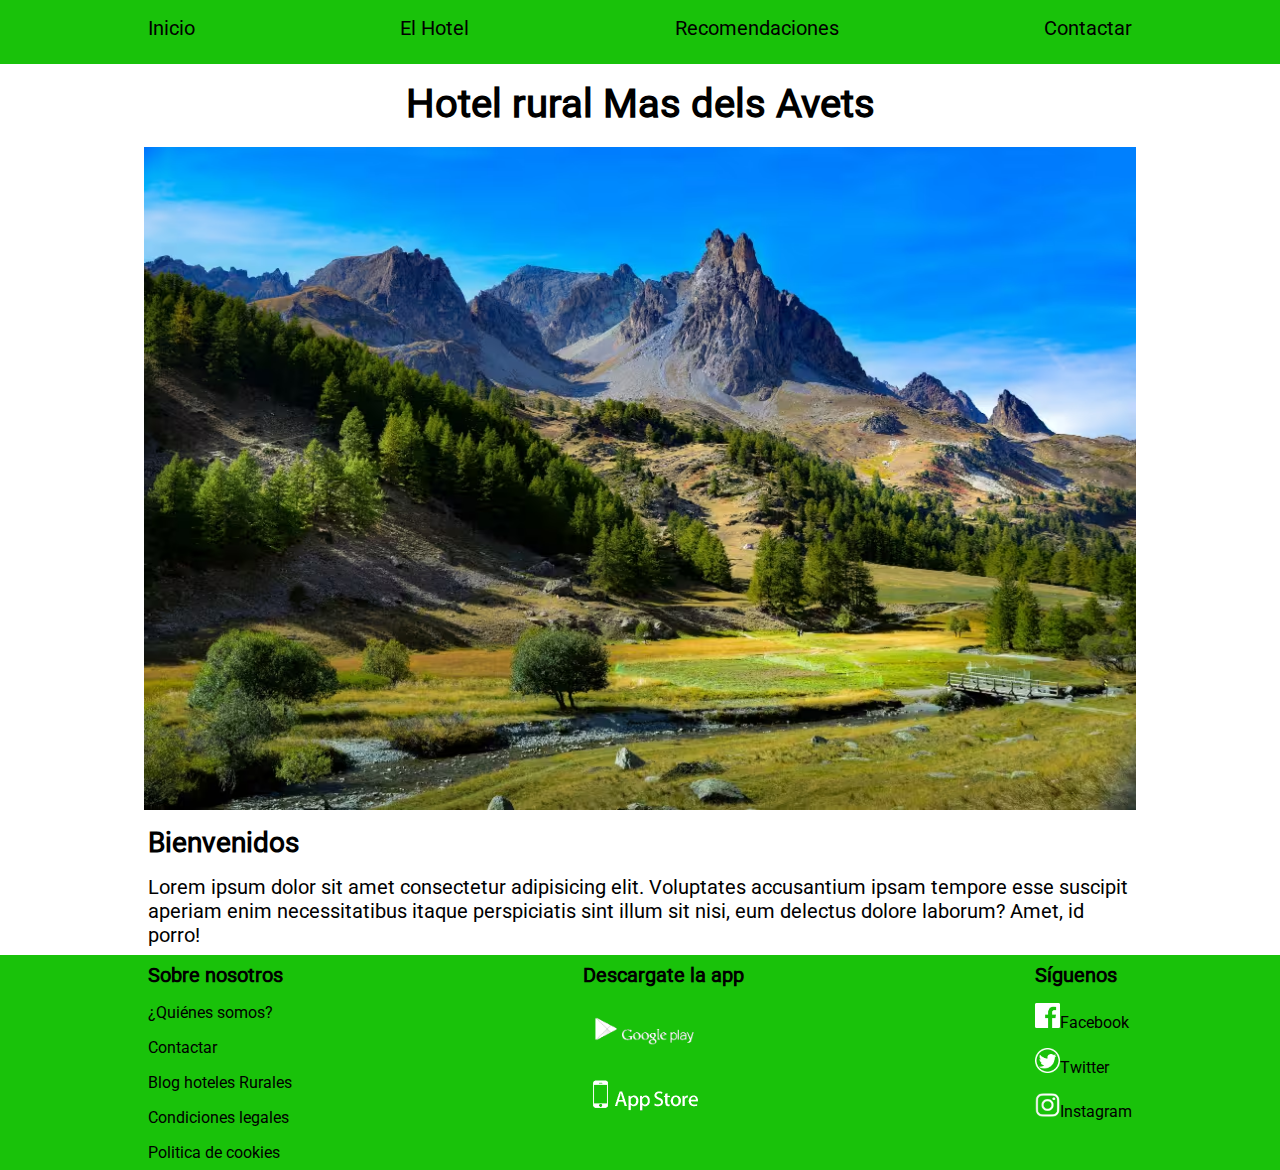
==== contactar.html @ 589c116c "avanzando" ====
<!DOCTYPE html>
<html lang="es">
<head>
    <meta charset="UTF-8">
    <meta name="viewport" content="width=device-width, initial-scale=1.0">
    <meta name="author" content="Andres Diaz for bewsystems by anondiaz" />
    <meta name="description" content="La mejor ubicación para tu escapada rural" />
    <meta name="keywords" content="Paseos por la montaña, Ruta rural" />
    <link rel="shortcut icon" href="img/favicon.ico" type="image/x-icon" />
    <title>Inicio - Mas dels Avets</title>
    <link rel="stylesheet" href="css/style.css" />
</head>
<body>
    <header>
        
    </header>
    <nav>
        <div>
            <ul>
                <li><a href="./index.html">Inicio</a></li>
                <li><a href="./hotel.html">El Hotel</a></li>
                <li><a href="./recomendaciones.html">Recomendaciones</a></li>
                <li><a href="./contactar.html">Contactar</a></li>
            </ul>
        </div>
    </nav>
    <main>
        <section>
            <div>
                <h1 tabindex="0">Hotel rural Mas dels Avets</h1>
                <img src="img/hermosa-vista-montanas-rocosas-arboles.avif" alt="Espectacular vista de las montañas y del valle">
            </div>
            <div>
                <h2 tabindex="0">
                Bienvenidos
                </h2>
                <p tabindex="0">
                Lorem ipsum dolor sit amet consectetur adipisicing elit. Voluptates accusantium ipsam tempore esse suscipit aperiam enim necessitatibus itaque perspiciatis sint illum sit nisi, eum delectus dolore laborum? Amet, id porro!
                </p>
            </div>
        </section>
    </main>
    <footer>
        <div class="pie_pagina">
            <div class="enlaces">
                <h2>
                Sobre nosotros
                </h2>
                <ul>
                    <li><a href="./quienes_somos.html">¿Quiénes somos?</a></li>
                    <li><a href="./contactar.html">Contactar</a></li>
                    <li><a href="https://blog.hotelesrurales.com">Blog hoteles Rurales</a></li>
                    <li><a href="./legal.html">Condiciones legales</a></li>
                    <li><a href="./cookies.html">Politica de cookies</a></li>
                </ul>   
            </div>
            <div class="apps">
                <h2>
                Descargate la app
                </h2>
                <ul>
                    <li><a href="https://play.google.com/store/apps/details?id=com.escapadarural.app.viajeros"><img src="img/google-play2.png" alt="Descargar la aplicación en Google Play"></a></li>
                    <li><a href="https://play.google.com/store/apps/details?id=com.escapadarural.app.viajeros"><img src="img/apple-store2.png" alt="Descargar la aplicación en la Apple Store"></a></li>
                </ul>   
            </div>
            <div class="links_rrss">
                <h2>
                Síguenos
                </h2>
                <ul>
                    <li><a href="https://facebook.com"><img src="img/png-transparent-facebook.png" alt="">Facebook</a></li>
                    <li><a href="https://x.com"><img src="img/png-transparent-twitter.png" alt="">Twitter</a></li>
                    <li><a href="https://instagram.com"><img src="img/png-transparent-instagram.png" alt="">Instagram</a></li>
                </ul>
            </div>
        </div>
    </footer>
    <script src="js/script.js"></script>
</body>
</html>
---- css/style.css ----
/* Traemos las fuentes de nuestro servidor */

@font-face {
    font-family: "Roboto";
    src: url("../fonts/Roboto-Regular.woff2") format("woff2"),
        url("../fonts/Roboto-Regular.woff") format("woff"),
        url("../fonts/Roboto-Regular.ttf");
    font-weight: normal;
    font-style: normal;
    font-display: swap;
}

/* Establecemos unos minimos para poder gestionar los elementos*/

* {
    margin: 0;
    padding: 0;
    box-sizing: border-box;
    font-family: Roboto, Arial, Helvetica, sans-serif;
}

:root {
    --width_xl: 1000px;
    --primary_color: #19c20a;
    --text_color: black;
    --enfasis_color: red;
}

/* Ayuda a definir estructura y distribución de los elementos, comentar cuando ya no sea necesario */
/* div {
  border: 2px solid black;
} */

nav {
    background-color: var(--primary_color);
    position: sticky;
    top: 0px;
    div {
        max-width: var(--width_xl);
        margin: 0 auto;
        height: 4rem;
        ul {
            padding: 1rem 0.5rem;
            display: flex;
            justify-content: space-between;
        }
    }
    li {
        
        list-style: none;
        
        
    }
    a {
        text-decoration: none;
        font-size: 1.25rem;
        color: var(--text_color);
    }
}

h1 {
    text-align: center;
    padding: 1rem;
    font-size: 2.5rem;
}

main {
    section {
        max-width: var(--width_xl);
        margin: 0 auto;
    }
    div {
        img {
            padding: 0.25rem;  
            max-width: 100%;
        }
        h2 {
            padding: 0.5rem;
            font-size: 1.75rem;
        }
        p {
            padding: 0.5rem;
            font-size: 1.25rem;
        }
    }
}

footer {
    background-color: var(--primary_color);
    .pie_pagina {
        margin: 0 auto;
        max-width: var(--width_xl);
        display: flex;
        justify-content: space-between;
    }
    h2 {
        padding: 0.5rem;
        font-size: 1.25rem;
    }
    ul {
        list-style: none;
        display: flex;
        flex-direction: column;
        justify-content: space-evenly;
    }
    li {
        padding: 0.5rem;
    }
    a {
        text-decoration: none;
        font-size: 1rem;
        color: var(--text_color);
    }
    .apps {
        img {
            width: 125px;
        }
    }
    .links_rrss {
        img {
            width: 25px;
        }
    }
    
}
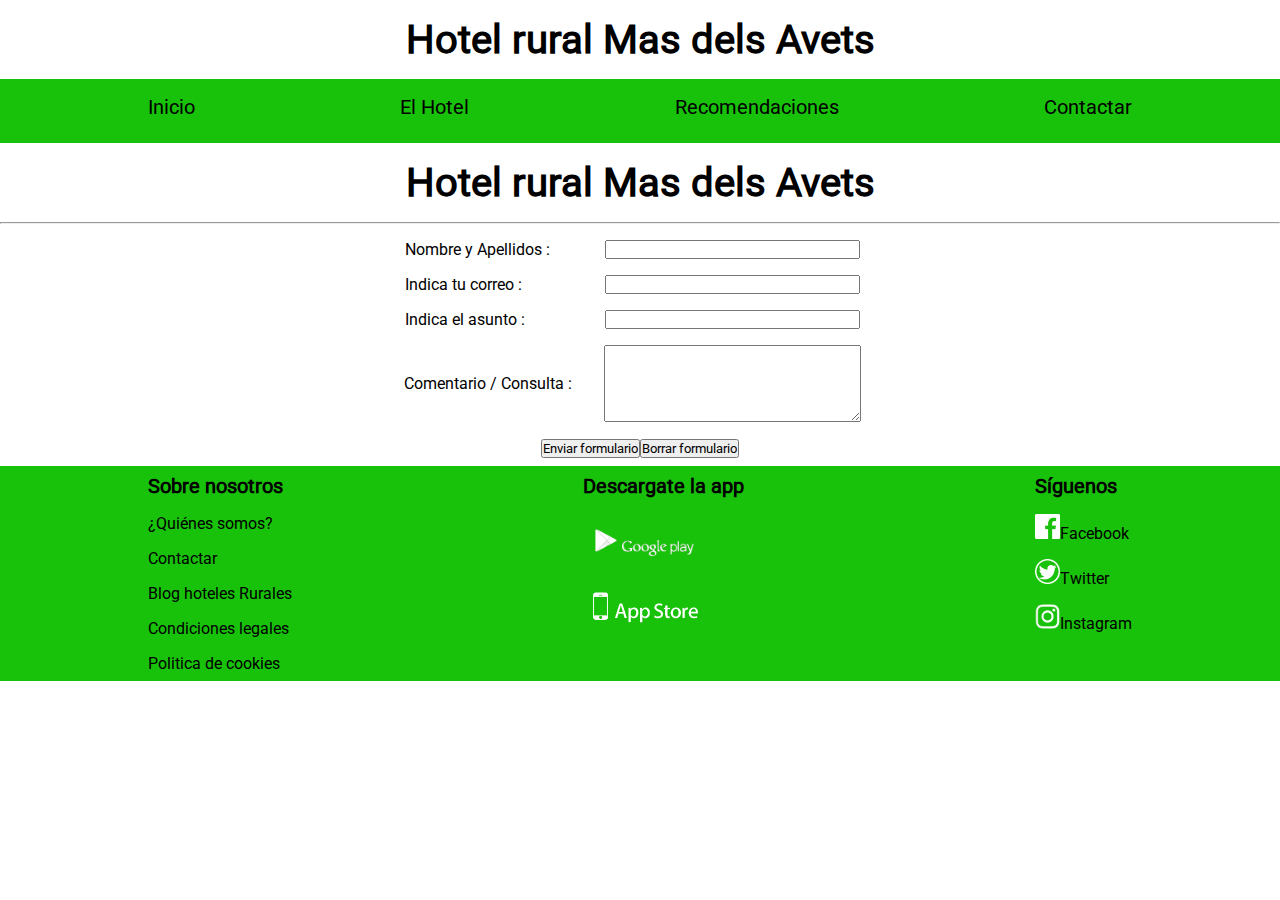
==== commit a7e9be16: "avanzando" ====
--- a/contactar.html
+++ b/contactar.html
@@ -7,12 +7,14 @@
     <meta name="description" content="La mejor ubicación para tu escapada rural" />
     <meta name="keywords" content="Paseos por la montaña, Ruta rural" />
     <link rel="shortcut icon" href="img/favicon.ico" type="image/x-icon" />
-    <title>Inicio - Mas dels Avets</title>
+    <title>Contactar - Mas dels Avets</title>
     <link rel="stylesheet" href="css/style.css" />
 </head>
 <body>
     <header>
-        
+        <div>
+            <h1 tabindex="0">Hotel rural Mas dels Avets</h1>
+        </div>
     </header>
     <nav>
         <div>
@@ -28,16 +30,40 @@
         <section>
             <div>
                 <h1 tabindex="0">Hotel rural Mas dels Avets</h1>
-                <img src="img/hermosa-vista-montanas-rocosas-arboles.avif" alt="Espectacular vista de las montañas y del valle">
             </div>
-            <div>
-                <h2 tabindex="0">
-                Bienvenidos
-                </h2>
-                <p tabindex="0">
-                Lorem ipsum dolor sit amet consectetur adipisicing elit. Voluptates accusantium ipsam tempore esse suscipit aperiam enim necessitatibus itaque perspiciatis sint illum sit nisi, eum delectus dolore laborum? Amet, id porro!
-                </p>
-            </div>
+        </section>
+        <hr>
+        <section>
+            <form action="#" name="contacto">
+                <div class="datos superior">
+                    <label for="nombre">Nombre y Apellidos : </label>
+                    <input type="text" name="nombre" id="nombre" required pattern="[A-Za-z\sàáèéìíòóùúÀÁÈÉÌÍÒÓÙÚçÇñÑ-]{2,}" aria-label="Escribe tu nombre y apellidos" aria-describedby="errorNombre" aria-invalid="true">
+                    <p id="errorNombre"></p>
+                </div>
+                <div class="datos">
+                    <label for="email">Indica tu correo : </label>
+                    <input type="email" name="email" id="email" required aria-label="Escribe tu direccion de email" aria-describedby="errorCorreo" aria-invalid="true">
+                    <p id="errorCorreo"></p>
+                </div>
+                <div class="datos">
+                    <label for="asunto">Indica el asunto : </label>
+                    <input type="text" name="asunto" id="asunto" required aria-label="Escribe un asunto" aria-describedby="errorAsunto" aria-invalid="true">
+                    <p id="errorAsunto"></p>
+                </div>
+                <div class="datos">
+                    <label for="comentario">Comentario / Consulta : </label>
+                    <textarea cols="30" rows="5" id="comentario" required aria-label="Escribe tu comentario o petición" aria-describedby="errorComentario" aria-invalid="true"></textarea>
+                    <p id="errorComentario"></p>
+                </div>
+                <div class="botones">
+                    <div>
+                        <input type="submit" value="Enviar formulario">
+                    </div>
+                    <div>
+                        <input type="reset" value="Borrar formulario">
+                    </div>
+                </div>
+            </form>
         </section>
     </main>
     <footer>
@@ -47,11 +73,11 @@
                 Sobre nosotros
                 </h2>
                 <ul>
-                    <li><a href="./quienes_somos.html">¿Quiénes somos?</a></li>
+                    <li><a href="#">¿Quiénes somos?</a></li>
                     <li><a href="./contactar.html">Contactar</a></li>
-                    <li><a href="https://blog.hotelesrurales.com">Blog hoteles Rurales</a></li>
-                    <li><a href="./legal.html">Condiciones legales</a></li>
-                    <li><a href="./cookies.html">Politica de cookies</a></li>
+                    <li><a href="https://blog.hotelesrurales.es">Blog hoteles Rurales</a></li>
+                    <li><a href="#">Condiciones legales</a></li>
+                    <li><a href="#">Politica de cookies</a></li>
                 </ul>   
             </div>
             <div class="apps">
@@ -59,8 +85,8 @@
                 Descargate la app
                 </h2>
                 <ul>
-                    <li><a href="https://play.google.com/store/apps/details?id=com.escapadarural.app.viajeros"><img src="img/google-play2.png" alt="Descargar la aplicación en Google Play"></a></li>
-                    <li><a href="https://play.google.com/store/apps/details?id=com.escapadarural.app.viajeros"><img src="img/apple-store2.png" alt="Descargar la aplicación en la Apple Store"></a></li>
+                    <li><a href="https://play.google.com/store/apps/"><img src="img/google-play2.avif" alt="Descargar la aplicación en Google Play"></a></li>
+                    <li><a href="https://www.apple.com/es/app-store/"><img src="img/apple-store2.avif" alt="Descargar la aplicación en la Apple Store"></a></li>
                 </ul>   
             </div>
             <div class="links_rrss">
@@ -68,9 +94,9 @@
                 Síguenos
                 </h2>
                 <ul>
-                    <li><a href="https://facebook.com"><img src="img/png-transparent-facebook.png" alt="">Facebook</a></li>
-                    <li><a href="https://x.com"><img src="img/png-transparent-twitter.png" alt="">Twitter</a></li>
-                    <li><a href="https://instagram.com"><img src="img/png-transparent-instagram.png" alt="">Instagram</a></li>
+                    <li><a href="https://facebook.com"><img src="img/png-transparent-facebook.avif" alt="">Facebook</a></li>
+                    <li><a href="https://x.com"><img src="img/png-transparent-twitter.avif" alt="">Twitter</a></li>
+                    <li><a href="https://instagram.com"><img src="img/png-transparent-instagram.avif" alt="">Instagram</a></li>
                 </ul>
             </div>
         </div>
--- a/css/style.css
+++ b/css/style.css
@@ -122,4 +122,41 @@
         }
     }
     
+}
+
+/* main > hr {
+
+} */
+.positivo {
+
+}
+.negativo {
+    
+}
+
+form {
+    display: flex;
+    flex-direction: column;
+    align-items: center;
+    .datos {
+        padding: 0.5rem;
+        display: flex;
+        justify-content: space-between;
+        align-items: center;
+        label {
+            width: 200px;
+        }
+        input {
+            width: 255px;
+        }
+    }
+    .botones {
+        padding: 0.5rem;
+        display: flex;
+        justify-content: space-between;
+    }
+    .superior {
+        padding-top: 1rem;
+    }
+
 }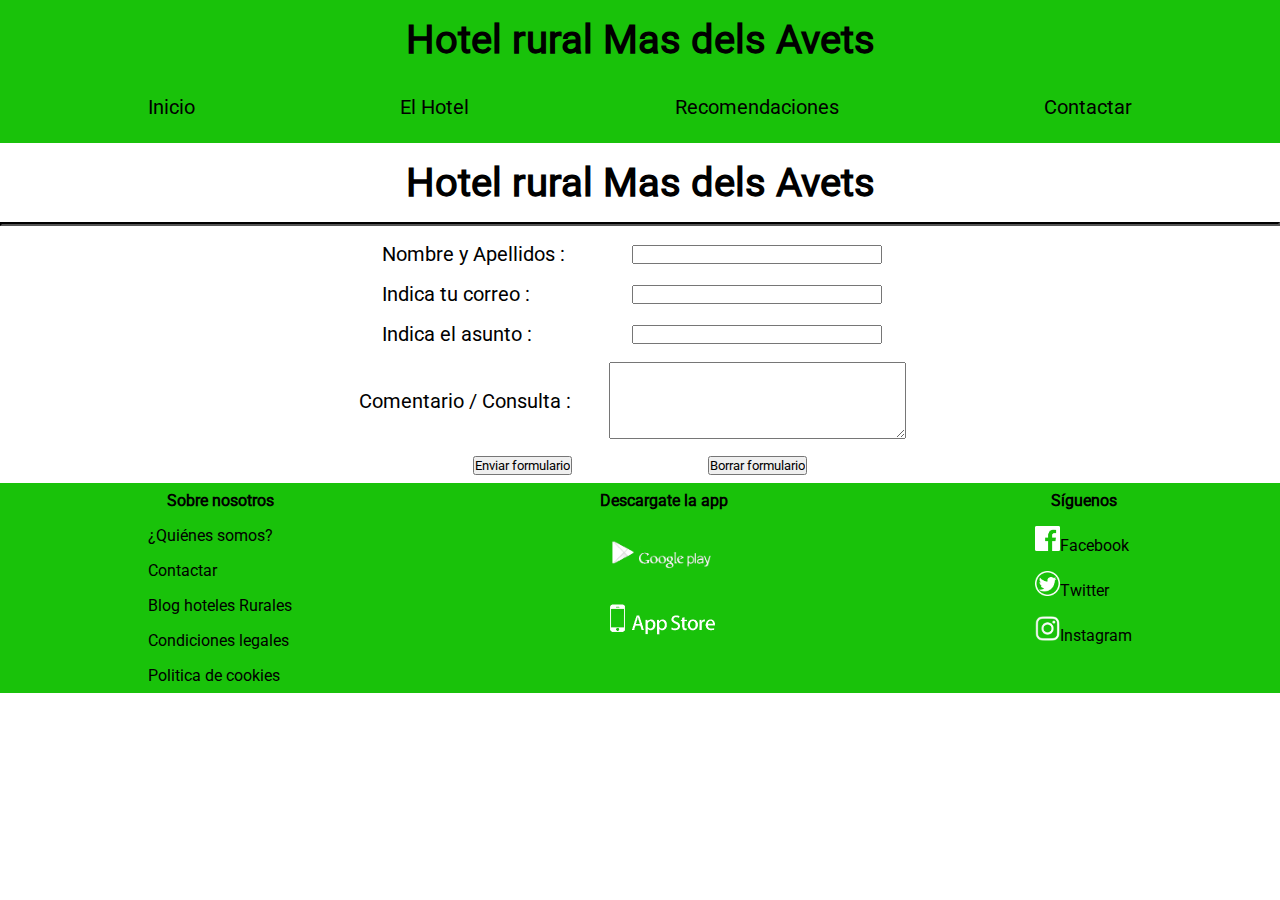
==== commit 66e9d8f2: "finalizando" ====
--- a/contactar.html
+++ b/contactar.html
@@ -52,7 +52,7 @@
                 </div>
                 <div class="datos">
                     <label for="comentario">Comentario / Consulta : </label>
-                    <textarea cols="30" rows="5" id="comentario" required aria-label="Escribe tu comentario o petición" aria-describedby="errorComentario" aria-invalid="true"></textarea>
+                    <textarea cols="35" rows="5" id="comentario" required aria-label="Escribe tu comentario o petición" aria-describedby="errorComentario" aria-invalid="true"></textarea>
                     <p id="errorComentario"></p>
                 </div>
                 <div class="botones">
--- a/css/style.css
+++ b/css/style.css
@@ -30,7 +30,9 @@
 /* div {
   border: 2px solid black;
 } */
-
+header {
+    background-color: var(--primary_color);
+}
 nav {
     background-color: var(--primary_color);
     position: sticky;
@@ -64,24 +66,28 @@
     font-size: 2.5rem;
 }
 
+h2 {
+    text-align: center;
+    padding: 1rem;
+    font-size: 2rem;
+}
+
 main {
     section {
         max-width: var(--width_xl);
         margin: 0 auto;
     }
-    div {
-        img {
-            padding: 0.25rem;  
-            max-width: 100%;
-        }
-        h2 {
-            padding: 0.5rem;
-            font-size: 1.75rem;
-        }
-        p {
-            padding: 0.5rem;
-            font-size: 1.25rem;
-        }
+    div > img {
+        padding: 0.25rem;  
+        max-width: 100%;
+    }
+    div > h3 {
+        padding: 0.5rem;
+        font-size: 1.5rem;
+    }
+    div > p {
+        padding: 0.5rem;
+        font-size: 1.25rem;
     }
 }
 
@@ -95,7 +101,7 @@
     }
     h2 {
         padding: 0.5rem;
-        font-size: 1.25rem;
+        font-size: 1rem;
     }
     ul {
         list-style: none;
@@ -124,14 +130,29 @@
     
 }
 
-/* main > hr {
+main > hr {
+border-width: 2px;
+border-color: black;
+}
 
-} */
-.positivo {
-
-}
-.negativo {
-    
+.recomendaciones{
+    padding: 1rem;
+    display: flex;
+    justify-content: space-evenly;
+    div {
+        width: 25rem;
+    }
+    li > h3 {
+        padding: 0;
+        font-weight: 500;
+        font-size: 1.5rem;
+    }
+    .positivo {
+        color: darkgreen;
+    }
+    .negativo {
+        color: darkred;
+    }
 }
 
 form {
@@ -144,13 +165,15 @@
         justify-content: space-between;
         align-items: center;
         label {
-            width: 200px;
+            width: 250px;
+            font-size: 1.25rem;
         }
         input {
-            width: 255px;
+            width: 250px;
         }
     }
     .botones {
+        width: 350px;
         padding: 0.5rem;
         display: flex;
         justify-content: space-between;
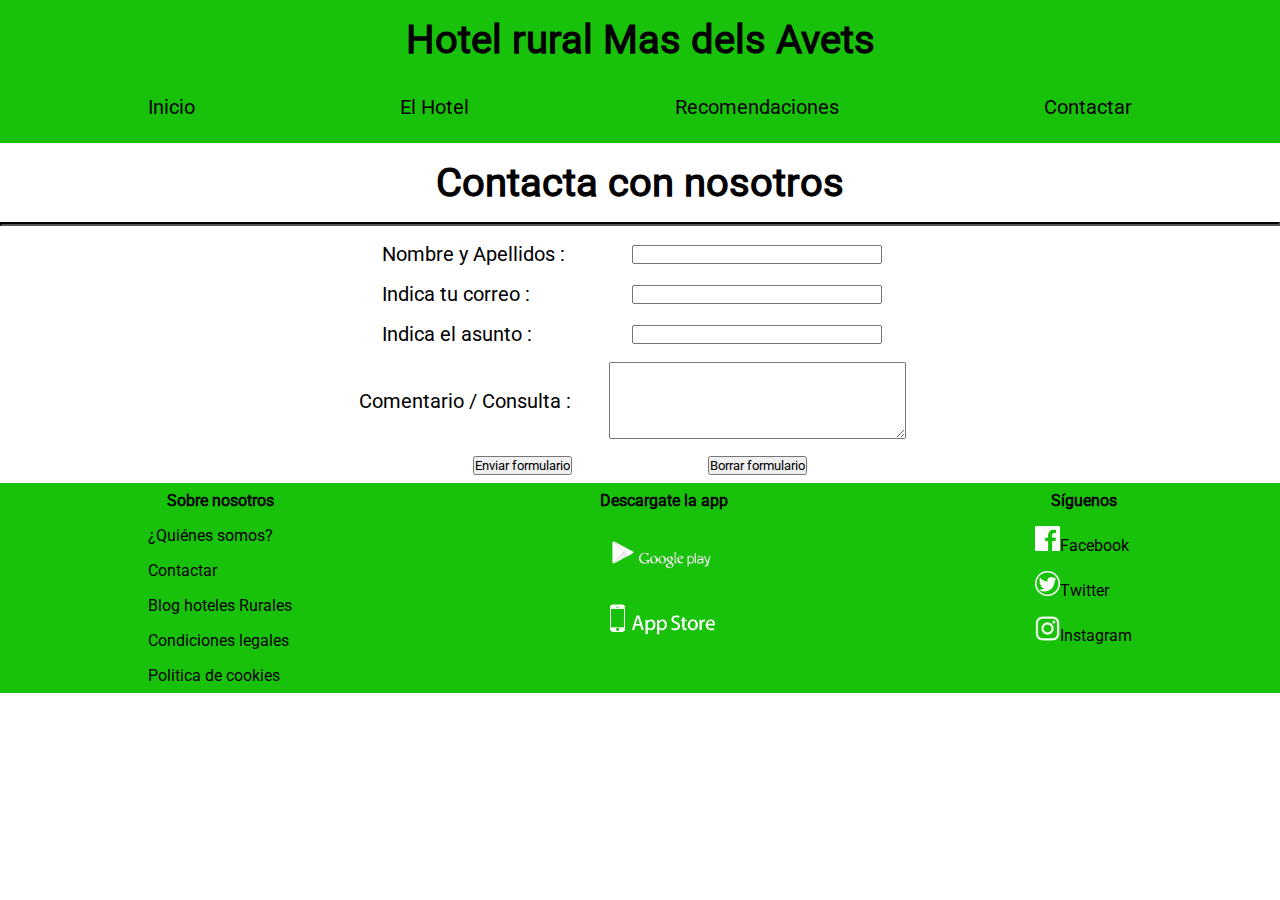
==== commit c08a288c: "finalizando" ====
--- a/contactar.html
+++ b/contactar.html
@@ -19,17 +19,17 @@
     <nav>
         <div>
             <ul>
-                <li><a href="./index.html">Inicio</a></li>
-                <li><a href="./hotel.html">El Hotel</a></li>
-                <li><a href="./recomendaciones.html">Recomendaciones</a></li>
-                <li><a href="./contactar.html">Contactar</a></li>
+                <li><a href="./index.html" aria-label="Accede a nuestra página de inicio">Inicio</a></li>
+                <li><a href="./hotel.html" aria-label="Mira como es nuestro hotel">El Hotel</a></li>
+                <li><a href="./recomendaciones.html" aria-label="Lee nuestras recomendaciones para ir a la montaña">Recomendaciones</a></li>
+                <li><a href="./contactar.html" aria-label="Contacta con nosotros">Contactar</a></li>
             </ul>
         </div>
     </nav>
     <main>
         <section>
             <div>
-                <h1 tabindex="0">Hotel rural Mas dels Avets</h1>
+                <h1 tabindex="0">Contacta con nosotros</h1>
             </div>
         </section>
         <hr>
@@ -73,11 +73,11 @@
                 Sobre nosotros
                 </h2>
                 <ul>
-                    <li><a href="#">¿Quiénes somos?</a></li>
-                    <li><a href="./contactar.html">Contactar</a></li>
-                    <li><a href="https://blog.hotelesrurales.es">Blog hoteles Rurales</a></li>
-                    <li><a href="#">Condiciones legales</a></li>
-                    <li><a href="#">Politica de cookies</a></li>
+                    <li><a href="#" aria-label="Conoce quienes somos">¿Quiénes somos?</a></li>
+                    <li><a href="./contactar.html" aria-label="Contacta con nosotros">Contactar</a></li>
+                    <li><a href="https://blog.hotelesrurales.es" aria-label="Accede a nuestro blog">Blog hoteles Rurales</a></li>
+                    <li><a href="#" aria-label="Accede a nuestras condiciones legales">Condiciones legales</a></li>
+                    <li><a href="#" aria-label="Accede a nuestra politica de cookies">Politica de cookies</a></li>
                 </ul>   
             </div>
             <div class="apps">
@@ -85,8 +85,8 @@
                 Descargate la app
                 </h2>
                 <ul>
-                    <li><a href="https://play.google.com/store/apps/"><img src="img/google-play2.avif" alt="Descargar la aplicación en Google Play"></a></li>
-                    <li><a href="https://www.apple.com/es/app-store/"><img src="img/apple-store2.avif" alt="Descargar la aplicación en la Apple Store"></a></li>
+                    <li><a href="https://play.google.com/store/apps/" aria-label="Descargar la aplicación en Google Play"><img src="img/google-play2.avif" alt="Descargar la aplicación en Google Play"></a></li>
+                    <li><a href="https://www.apple.com/es/app-store/" aria-label="Descargar la aplicación en la Apple Store"><img src="img/apple-store2.avif" alt="Descargar la aplicación en la Apple Store"></a></li>
                 </ul>   
             </div>
             <div class="links_rrss">
@@ -94,9 +94,9 @@
                 Síguenos
                 </h2>
                 <ul>
-                    <li><a href="https://facebook.com"><img src="img/png-transparent-facebook.avif" alt="">Facebook</a></li>
-                    <li><a href="https://x.com"><img src="img/png-transparent-twitter.avif" alt="">Twitter</a></li>
-                    <li><a href="https://instagram.com"><img src="img/png-transparent-instagram.avif" alt="">Instagram</a></li>
+                    <li><a href="https://facebook.com" aria-label="Accede a nuestro sitio en Facebook"><img src="img/png-transparent-facebook.avif" alt="">Facebook</a></li>
+                    <li><a href="https://x.com" aria-label="Accede a nuestro canal en X"><img src="img/png-transparent-twitter.avif" alt="">Twitter</a></li>
+                    <li><a href="https://instagram.com" aria-label="Accede a nuestro sitio en Instagram"><img src="img/png-transparent-instagram.avif" alt="">Instagram</a></li>
                 </ul>
             </div>
         </div>
